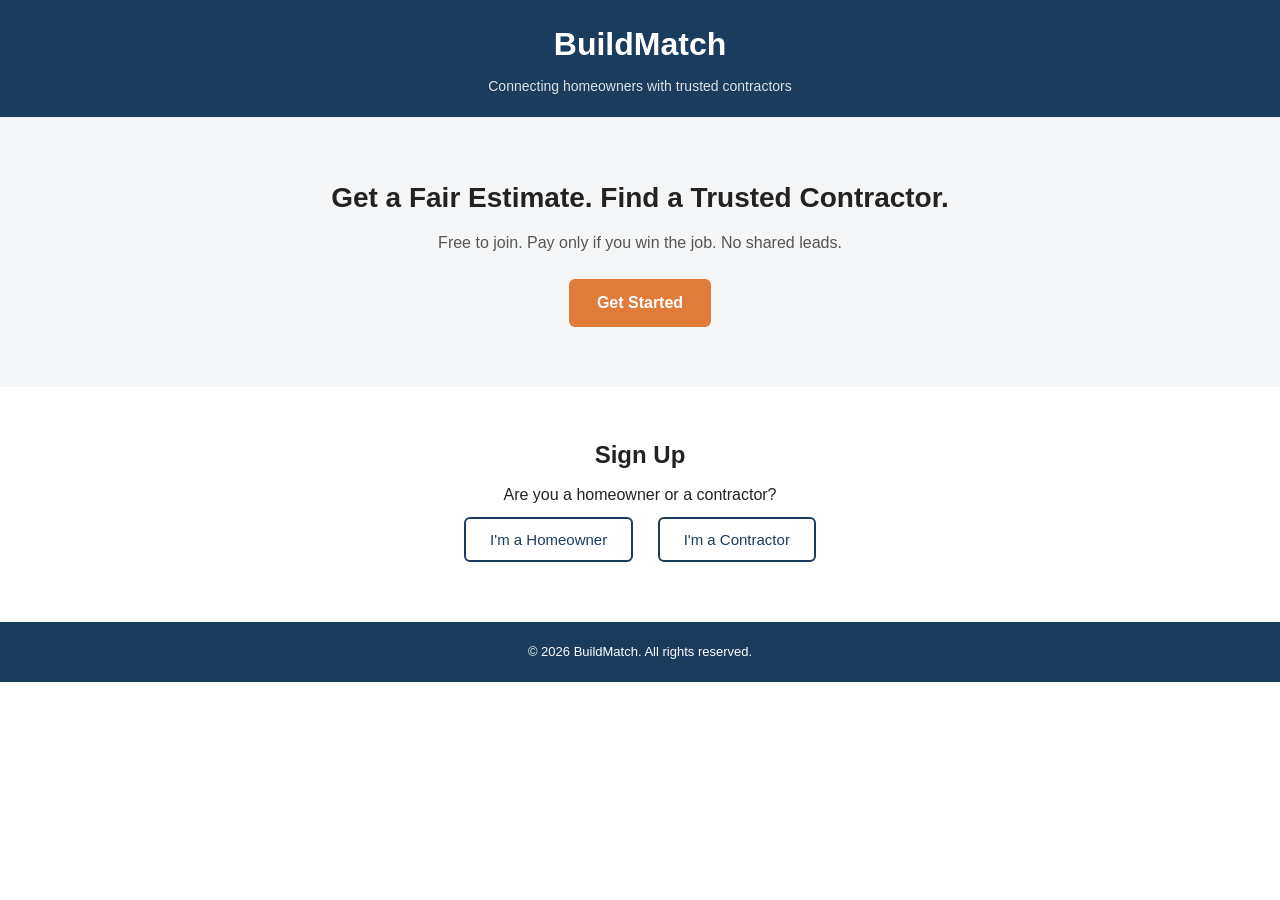
==== index.html @ ac8d36d7 "Buildmatch" ====
<!DOCTYPE html>
<html lang="en">
<head>
  <meta charset="UTF-8">
  <meta name="viewport" content="width=device-width, initial-scale=1.0">
  <title>BuildMatch - Find Trusted Contractors</title>
  <link rel="stylesheet" href="style.css">
</head>
<body>

  <!-- HEADER: the top bar of the site -->
  <header>
    <h1>BuildMatch</h1>
    <p>Connecting homeowners with trusted contractors</p>
  </header>

  <!-- MAIN: the main content of the page -->
  <main>

    <section class="hero">
      <h2>Get a Fair Estimate. Find a Trusted Contractor.</h2>
      <p>Free to join. Pay only if you win the job. No shared leads.</p>
      <a href="#signup" class="button">Get Started</a>
    </section>

    <section id="signup" class="signup">
      <h2>Sign Up</h2>
      <p>Are you a homeowner or a contractor?</p>
      <button>I'm a Homeowner</button>
      <button>I'm a Contractor</button>
    </section>

  </main>

  <!-- FOOTER: the bottom of the page -->
  <footer>
    <p>&copy; 2026 BuildMatch. All rights reserved.</p>
  </footer>

</body>
</html>
---- style.css ----
/* This resets weird default spacing browsers add */
* {
  margin: 0;
  padding: 0;
  box-sizing: border-box;
}

body {
  font-family: Arial, sans-serif;
  color: #222;
  line-height: 1.5;
}

header {
  background-color: #1a3c5e;
  color: white;
  padding: 20px;
  text-align: center;
}

header p {
  margin-top: 8px;
  font-size: 14px;
  opacity: 0.85;
}

.hero {
  text-align: center;
  padding: 60px 20px;
  background-color: #f4f6f8;
}

.hero h2 {
  font-size: 28px;
  margin-bottom: 12px;
}

.hero p {
  font-size: 16px;
  margin-bottom: 24px;
  color: #555;
}

.button {
  display: inline-block;
  background-color: #e07b39;
  color: white;
  text-decoration: none;
  padding: 12px 28px;
  border-radius: 6px;
  font-weight: bold;
}

.signup {
  text-align: center;
  padding: 50px 20px;
}

.signup h2 {
  margin-bottom: 10px;
}

.signup button {
  margin: 10px;
  padding: 12px 24px;
  font-size: 15px;
  border: 2px solid #1a3c5e;
  background-color: white;
  color: #1a3c5e;
  border-radius: 6px;
  cursor: pointer;
}

.signup button:hover {
  background-color: #1a3c5e;
  color: white;
}

footer {
  text-align: center;
  padding: 20px;
  background-color: #1a3c5e;
  color: white;
  font-size: 13px;
}
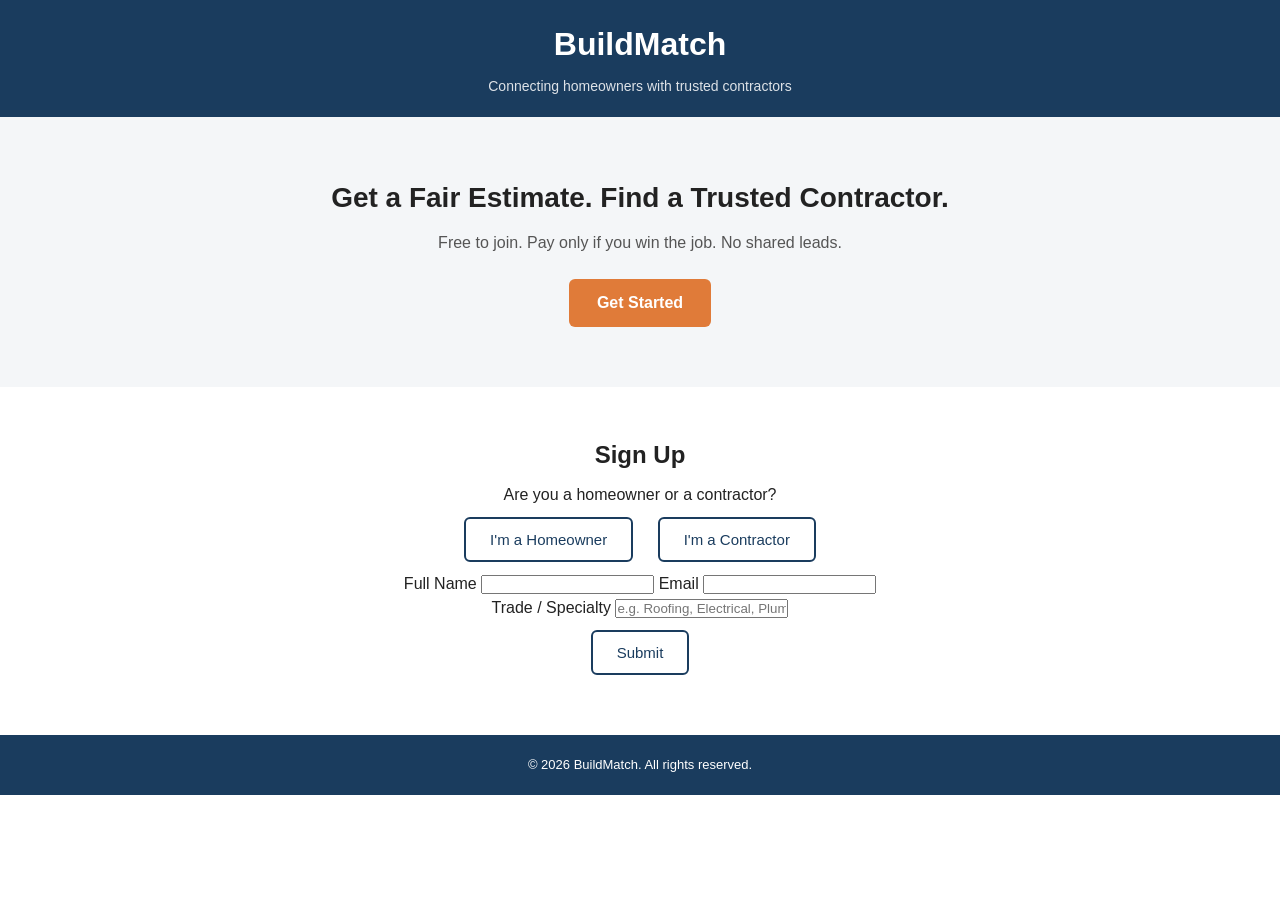
==== commit d74ab95e: "index.html" ====
--- a/index.html
+++ b/index.html
@@ -26,8 +26,27 @@
     <section id="signup" class="signup">
       <h2>Sign Up</h2>
       <p>Are you a homeowner or a contractor?</p>
-      <button>I'm a Homeowner</button>
-      <button>I'm a Contractor</button>
+      <button id="homeowner-btn">I'm a Homeowner</button>
+      <button id="contractor-btn">I'm a Contractor</button>
+
+      <!-- This form starts hidden. JavaScript reveals it after a button is tapped -->
+      <form id="signup-form" class="hidden">
+        <label for="name">Full Name</label>
+        <input type="text" id="name" required>
+
+        <label for="email">Email</label>
+        <input type="email" id="email" required>
+
+        <!-- This field only shows for contractors, controlled by JavaScript -->
+        <div id="trade-field" class="hidden">
+          <label for="trade">Trade / Specialty</label>
+          <input type="text" id="trade" placeholder="e.g. Roofing, Electrical, Plumbing">
+        </div>
+
+        <button type="submit">Submit</button>
+      </form>
+
+      <p id="response-message"></p>
     </section>
 
   </main>
@@ -37,5 +56,10 @@
     <p>&copy; 2026 BuildMatch. All rights reserved.</p>
   </footer>
 
+  <!-- Link to our JavaScript file, placed at the bottom so the page loads first -->
+  <script src="script.js"></script>
+
 </body>
 </html>
+</body>
+</html>
